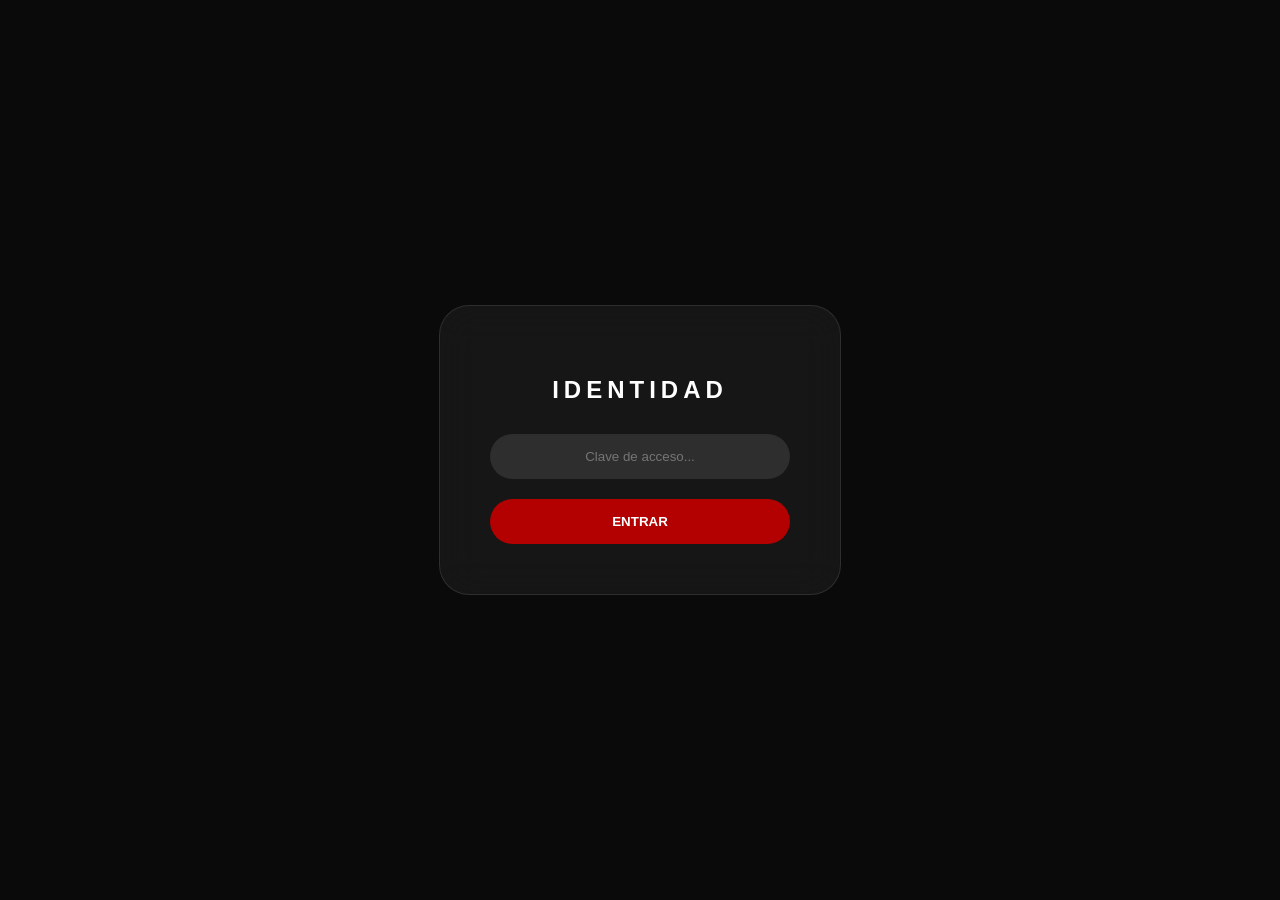
==== index.html @ f64747bc "Add files via upload" ====
<!DOCTYPE html>
<html lang="es">
<head>
    <meta charset="UTF-8">
    <title>Identidad | Acceso</title>
    <style>
        body { margin: 0; display: flex; justify-content: center; align-items: center; min-height: 100vh; background: #0a0a0a; font-family: sans-serif; }
        .login-card { background: rgba(255, 255, 255, 0.05); backdrop-filter: blur(20px); padding: 50px; border-radius: 30px; text-align: center; border: 1px solid rgba(255, 255, 255, 0.1); width: 300px; }
        h2 { color: white; letter-spacing: 5px; margin-bottom: 30px; }
        input { width: 100%; padding: 15px; background: rgba(255,255,255,0.1); border: none; border-radius: 50px; color: white; text-align: center; margin-bottom: 20px; outline: none; box-sizing: border-box; }
        button { width: 100%; padding: 15px; background: #b30000; color: white; border: none; border-radius: 50px; cursor: pointer; font-weight: bold; }
    </style>
</head>
<body>
    <div class="login-card">
        <h2>IDENTIDAD</h2>
        <input type="password" id="pass" placeholder="Clave de acceso..." onkeypress="if(event.key==='Enter') check()">
        <button onclick="check()">ENTRAR</button>
    </div>
    <script>
    function check() {
        if(document.getElementById('pass').value === 'Tomas2026') {
            localStorage.setItem('auth', 'true');
            window.location.href = 'mural.html';
        } else { 
            alert("Acceso denegado."); 
        }
    }

    // Escuchar la tecla Enter en toda la pantalla
    window.addEventListener('keydown', (e) => {
        if (e.key === 'Enter') check();
    });
</script>
    
</body>
</html>
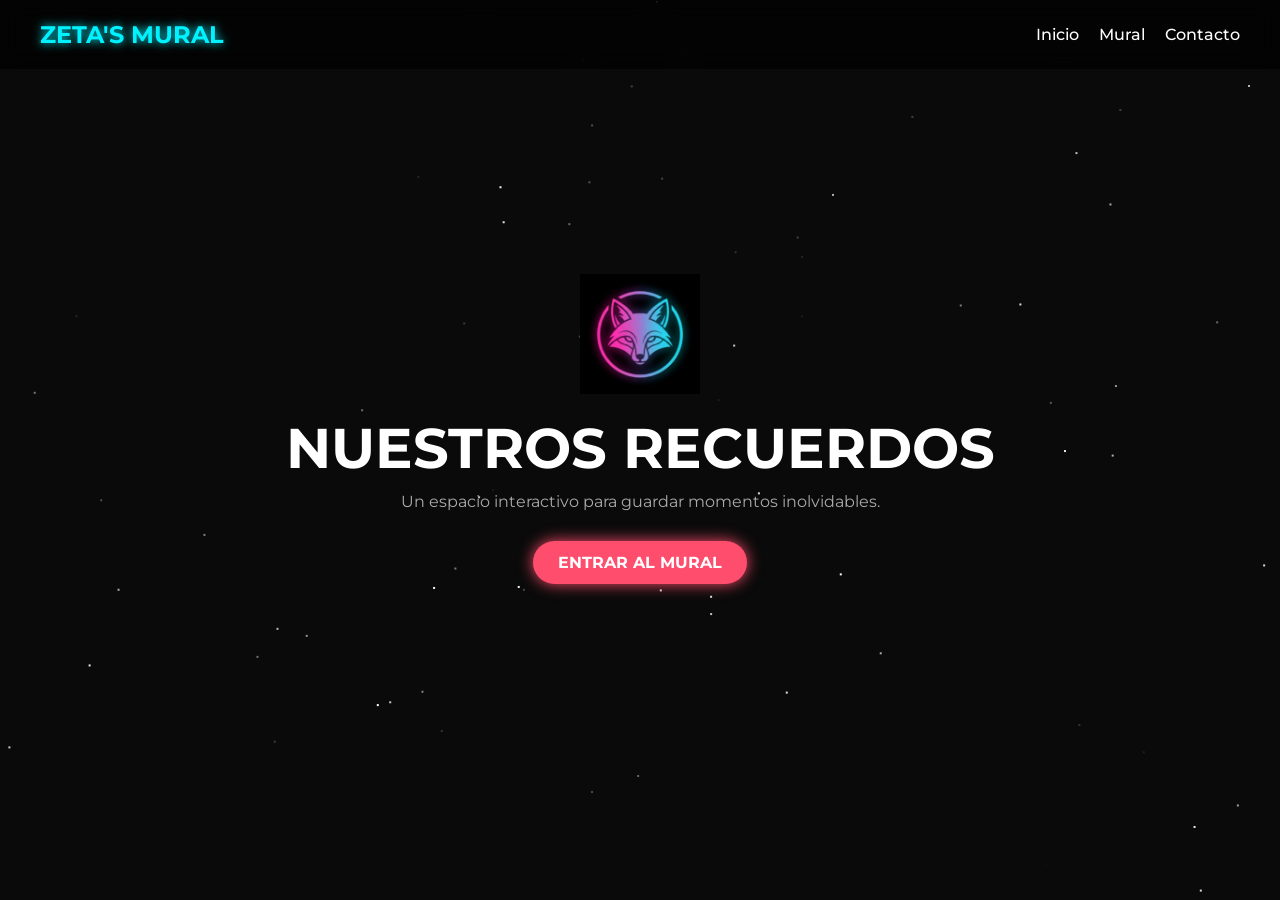
==== commit 7249db9a: "Add files via upload" ====
--- a/index.html
+++ b/index.html
@@ -2,36 +2,39 @@
 <html lang="es">
 <head>
     <meta charset="UTF-8">
-    <title>Identidad | Acceso</title>
-    <style>
-        body { margin: 0; display: flex; justify-content: center; align-items: center; min-height: 100vh; background: #0a0a0a; font-family: sans-serif; }
-        .login-card { background: rgba(255, 255, 255, 0.05); backdrop-filter: blur(20px); padding: 50px; border-radius: 30px; text-align: center; border: 1px solid rgba(255, 255, 255, 0.1); width: 300px; }
-        h2 { color: white; letter-spacing: 5px; margin-bottom: 30px; }
-        input { width: 100%; padding: 15px; background: rgba(255,255,255,0.1); border: none; border-radius: 50px; color: white; text-align: center; margin-bottom: 20px; outline: none; box-sizing: border-box; }
-        button { width: 100%; padding: 15px; background: #b30000; color: white; border: none; border-radius: 50px; cursor: pointer; font-weight: bold; }
-    </style>
+    <title>Zeta’s Glow Mural | Inicio</title>
+    <link rel="stylesheet" href="styles.css">
+    <link href="https://fonts.googleapis.com/css2?family=Montserrat:wght@400;700&display=swap" rel="stylesheet">
 </head>
 <body>
-    <div class="login-card">
-        <h2>IDENTIDAD</h2>
-        <input type="password" id="pass" placeholder="Clave de acceso..." onkeypress="if(event.key==='Enter') check()">
-        <button onclick="check()">ENTRAR</button>
+    <canvas id="stars"></canvas>
+    
+    <nav>
+        <div class="logo">ZETA'S MURAL</div>
+        <ul>
+            <li><a href="index.html">Inicio</a></li>
+            <li><a href="mural.html">Mural</a></li>
+            <li><a href="contacto.html">Contacto</a></li>
+        </ul>
+    </nav>
+
+    <div style="height: 80vh; display: flex; flex-direction: column; justify-content: center; align-items: center; text-align: center;">
+        <img src="icono.png" style="width: 120px; margin-bottom: 20px;">
+        <h1 style="font-size: 3.5rem; margin-bottom: 10px;">NUESTROS RECUERDOS</h1>
+        <p style="color: #aaa; margin-bottom: 30px;">Un espacio interactivo para guardar momentos inolvidables.</p>
+        <a href="mural.html" class="btn btn-pink">ENTRAR AL MURAL</a>
     </div>
+
     <script>
-    function check() {
-        if(document.getElementById('pass').value === 'Tomas2026') {
-            localStorage.setItem('auth', 'true');
-            window.location.href = 'mural.html';
-        } else { 
-            alert("Acceso denegado."); 
+        // Animación simple de estrellas
+        const canvas = document.getElementById('stars'); const ctx = canvas.getContext('2d');
+        function resize() { canvas.width = window.innerWidth; canvas.height = window.innerHeight; }
+        window.onresize = resize; resize();
+        function draw() {
+            ctx.clearRect(0,0,canvas.width,canvas.height); ctx.fillStyle = "white";
+            for(let i=0; i<80; i++) { ctx.globalAlpha = Math.random(); ctx.fillRect(Math.random()*canvas.width, Math.random()*canvas.height, 2, 2); }
         }
-    }
-
-    // Escuchar la tecla Enter en toda la pantalla
-    window.addEventListener('keydown', (e) => {
-        if (e.key === 'Enter') check();
-    });
-</script>
-    
+        setInterval(draw, 150);
+    </script>
 </body>
 </html>
--- a/styles.css
+++ b/styles.css
@@ -0,0 +1,100 @@
+/* --- VARIABLES Y DISEÑO NEÓN --- */
+:root {
+    --bg-dark: #0a0a0a;
+    --neon-pink: #ff4d6d;
+    --neon-blue: #00f2ff;
+    --card-bg: #ffffff;
+    --text-color: #ffffff;
+}
+
+* { margin: 0; padding: 0; box-sizing: border-box; }
+
+body {
+    background-color: var(--bg-dark);
+    font-family: 'Montserrat', sans-serif;
+    color: var(--text-color);
+    overflow-x: hidden;
+}
+
+/* --- ESTRELLAS DE FONDO --- */
+#stars {
+    position: fixed;
+    top: 0; left: 0;
+    width: 100%; height: 100%;
+    z-index: -1;
+}
+
+/* --- NAVEGACIÓN --- */
+nav {
+    display: flex;
+    justify-content: space-between;
+    align-items: center;
+    padding: 20px 40px;
+    background: rgba(0, 0, 0, 0.7);
+    backdrop-filter: blur(10px);
+    position: sticky;
+    top: 0; z-index: 100;
+}
+
+.logo { font-size: 1.5rem; font-weight: bold; color: var(--neon-blue); text-shadow: 0 0 10px var(--neon-blue); }
+
+nav ul { display: flex; list-style: none; gap: 20px; }
+
+nav a { text-decoration: none; color: white; font-weight: 500; transition: 0.3s; }
+nav a:hover { color: var(--neon-pink); }
+
+/* --- BOTONES --- */
+.btn {
+    padding: 12px 25px;
+    border: none;
+    border-radius: 50px;
+    cursor: pointer;
+    font-weight: bold;
+    transition: 0.3s;
+    text-decoration: none;
+    display: inline-block;
+}
+
+.btn-pink { background: var(--neon-pink); color: white; box-shadow: 0 0 15px var(--neon-pink); }
+.btn-blue { background: var(--neon-blue); color: #000; box-shadow: 0 0 15px var(--neon-blue); }
+
+/* --- EL MURAL (GRILLA) --- */
+.grid-container {
+    display: grid;
+    grid-template-columns: repeat(auto-fill, minmax(250px, 1fr));
+    gap: 30px;
+    padding: 40px;
+    min-height: 500px;
+}
+
+.polaroid {
+    background: var(--card-bg);
+    padding: 15px 15px 40px 15px;
+    box-shadow: 0 10px 30px rgba(0,0,0,0.5);
+    transform: rotate(var(--r, 0deg));
+    transition: 0.3s;
+    width: 100%;
+}
+
+.polaroid:hover { transform: scale(1.05) rotate(0deg); z-index: 10; }
+
+.polaroid img {
+    width: 100%;
+    height: 200px;
+    object-fit: cover;
+    border: 1px solid #ddd;
+}
+
+/* --- CONTROLES DE MÚSICA --- */
+.music-controls {
+    position: fixed;
+    bottom: 20px;
+    left: 20px;
+    background: rgba(255,255,255,0.1);
+    padding: 10px;
+    border-radius: 50px;
+    display: flex;
+    align-items: center;
+    gap: 10px;
+    backdrop-filter: blur(5px);
+}
